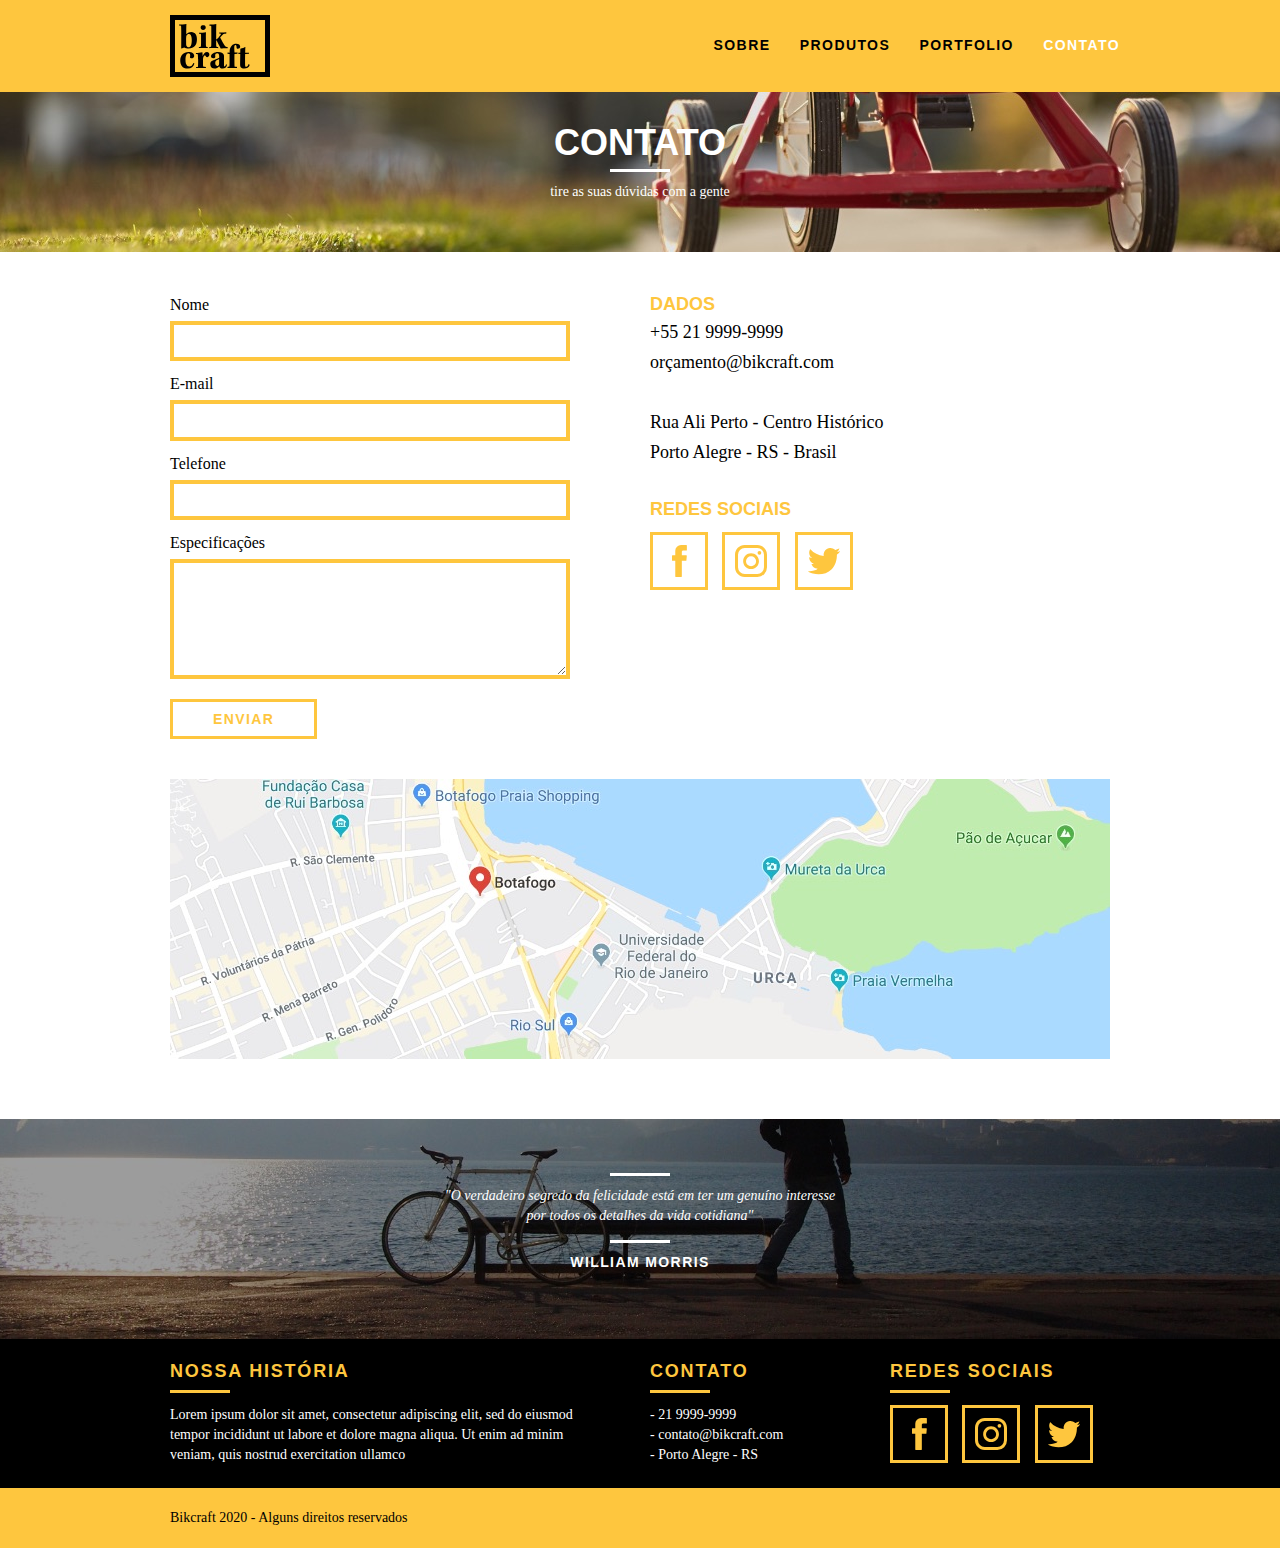
==== contato.html @ 3600408d "finalização contato, algumas modificacoes em portfolio e produtos" ====
<!DOCTYPE html>
<html lang="pt-br">
  <head>
    <meta charset="UTF-8" />
    <meta name="viewport" content="width=device-width, initial-scale=1.0" />
    <link rel="stylesheet" href="css/normalize.css" />
    <link rel="stylesheet" href="css/reset.css" />
    <link rel="stylesheet" href="css/grid.css" />
    <link rel="stylesheet" href="css/style.css" />
    <link rel="stylesheet" href="css/contato.css" />
    <title>Bikcraft - Contato</title>
  </head>
  <body>
    <header class="header">
      <div class="container">
        <a href="index.html" class="grid-4">
          <img src="img/bikcraft.svg" alt="Bikcraft" />
        </a>
        <nav class="header_menu" class="grid-12">
          <ul>
            <li><a href="sobre.html">Sobre</a></li>
            <li><a href="produtos.html">Produtos</a></li>
            <li><a href="portfolio.html">Portfolio</a></li>
            <li><a href="contato.html" class="menu_ativo">Contato</a></li>
          </ul>
        </nav>
      </div>
    </header>

    <section class="introducao_interna interna_contato">
      <div class="container">
        <h1>contato</h1>
        <p>tire as suas dúvidas com a gente</p>
      </div>
    </section>

    <section class="contato container">
      <form id="form_contato" class="contato_form grid-8">
        <label for="nome">Nome</label>
        <input type="text" id="nome" />

        <label for="email">E-mail</label>
        <input type="text" id="email" />

        <label for="telefone">Telefone</label>
        <input type="text" id="telefone" />

        <label for="espec">Especificações</label>
        <textarea type="text" id="espec"></textarea>

        <button type="submit" class="btn btn_preto">Enviar</button>
      </form>
      <div class="contato_dados grid-8">
        <h3>dados</h3>
        <span>+55 21 9999-9999</span>
        <span>orçamento@bikcraft.com</span>
        <span>Rua Ali Perto - Centro Histórico</span>
        <span>Porto Alegre - RS - Brasil</span>
        <h3>Redes Sociais</h3>
        <ul>
          <li>
            <a href="http://facebook.com" target="_blank"
              ><img src="img/redes-sociais/facebook.svg" alt="Facebook"
            /></a>
          </li>
          <li>
            <a href="http://instagram.com" target="_blank"
              ><img src="img/redes-sociais/instagram.svg" alt="Instagram"
            /></a>
          </li>
          <li>
            <a href="http://twitter.com" target="_blank"
              ><img src="img/redes-sociais/twitter.svg" alt="Twitter"
            /></a>
          </li>
        </ul>
      </div>
    </section>

    <section class="container contato_mapa">
      <a href="http://google.com" target="_blank" class="grid-16"
        ><img src="img/endereco-bikcraft.jpg" alt="Endereco Bikcraft"
      /></a>
    </section>

    <section class="quebra">
      <blockquote class="quote_externo container">
        <p>
          "O verdadeiro segredo da felicidade está em ter um genuíno interesse
          por todos os detalhes da vida cotidiana"
        </p>
        <cite>William Morris</cite>
      </blockquote>
    </section>

    <footer>
      <div class="footer">
        <div class="container">
          <div class="grid-8 footer_historia">
            <h3>NOSSA HISTÓRIA</h3>
            <p>
              Lorem ipsum dolor sit amet, consectetur adipiscing elit, sed do
              eiusmod tempor incididunt ut labore et dolore magna aliqua. Ut
              enim ad minim veniam, quis nostrud exercitation ullamco
            </p>
          </div>
          <div class="grid-4 footer_contato">
            <h3>Contato</h3>
            <ul>
              <li>- 21 9999-9999</li>
              <li>- contato@bikcraft.com</li>
              <li>- Porto Alegre - RS</li>
            </ul>
          </div>
          <div class="grid-4 footer_redes">
            <h3>Redes sociais</h3>
            <ul>
              <li>
                <a href="http://facebook.com" target="_blank"
                  ><img src="img/redes-sociais/facebook.svg" alt="Facebook"
                /></a>
              </li>
              <li>
                <a href="http://instagram.com" target="_blank"
                  ><img src="img/redes-sociais/instagram.svg" alt="Instagram"
                /></a>
              </li>
              <li>
                <a href="http://twitter.com" target="_blank"
                  ><img src="img/redes-sociais/twitter.svg" alt="Twitter"
                /></a>
              </li>
            </ul>
          </div>
        </div>
      </div>

      <div class="copy">
        <div class="container">
          <p class="grid-16">Bikcraft 2020 - Alguns direitos reservados</p>
        </div>
      </div>
    </footer>
  </body>
</html>
---- css/grid.css ----
*, *:before, *:after {
  -webkit-box-sizing: border-box; 
  -moz-box-sizing: border-box; 
  box-sizing: border-box;
}

.container {
	width: 960px;
	margin: 0 auto;
	padding: 0px;
	position: relative;
}

.container:after, .container:before {
	content: " ";
	display: table;
}

.container:after {
	clear: both;
}

.grid-1, .grid-2, .grid-3, .grid-4, .grid-5, .grid-6, .grid-7, .grid-8, .grid-9, .grid-10, .grid-11, .grid-12, .grid-13, .grid-14, .grid-15, .grid-16, .grid-1-3 {
	float: left;
	margin-left: 10px;
	margin-right: 10px;
}

.grid-1 	{width: 40px;}
.grid-2 	{width: 100px;}
.grid-3 	{width: 160px;}
.grid-4 	{width: 220px;}
.grid-5 	{width: 280px;}
.grid-6 	{width: 340px;}
.grid-7 	{width: 400px;}
.grid-8 	{width: 460px;}
.grid-9 	{width: 520px;}
.grid-10 	{width: 580px;}
.grid-11 	{width: 640px;}
.grid-12 	{width: 700px;}
.grid-13 	{width: 760px;}
.grid-14 	{width: 820px;}
.grid-15 	{width: 880px;}
.grid-16 	{width: 940px;}
.grid-1-3	{width: 300px;}
---- css/style.css ----
/* Estilos gerais */
body {
  font-family: Arial, Helvetica, sans-serif;
}

p {
  font-family: Georgia, 'Times New Roman', Times, serif;
  font-size: 14px;
  line-height: 20px;
}

img {
  display: block;
}

button {
  cursor: pointer;
}

.btn {
  border: 3px solid #fec63e;
  padding: 10px 30px;
  color: #fec63e;
  text-transform: uppercase;
  font-size: 14px;
  line-height: 20px;
  font-weight: bold;
  letter-spacing: .1em;
}

.btn:hover {
  color: #fff;
  border-color: #fff;
}

.btn.btn_preto:hover {
  color: #000;
  border-color: #000;
}

.subtitulo {
  font-weight: bold;
  font-size: 24px;
  line-height: 30px;
  letter-spacing: .1em;
  color: #000;
  text-transform: uppercase;
  text-align: center;
  margin-bottom: 40px;
}

.subtitulo::after {
  content: "";
  display: block;
  background-color: #000;
  margin: 8px auto;
  width: 60px;
  height: 3px;
}

.subtitulo_interno {
  font-weight: bold;
  font-size: 24px;
  line-height: 30px;
  letter-spacing: .1em;
  color: #000;
  text-transform: uppercase;
  margin-bottom: 20px;
}

.subtitulo_interno::after {
  content: "";
  display: block;
  background-color: #000;
  margin: 8px 0;
  width: 60px;
  height: 3px;
}

/* Introducao interna */
.introducao_interna {
  width: 100%;
  margin-top: 92px;
  height: 160px;
  text-align: center;
  color: #fff;
  padding-top: 30px;
}

.introducao_interna h1 {
  font-size: 36px;
  font-weight: bold;
  text-transform: uppercase;
}

.introducao_interna h1::after {
  content: "";
  display: block;
  background-color: #fff;
  margin: 6px auto 10px auto;
  width: 60px;
  height: 3px;
}

/* Header */
.header {
  background-color: #fec63e;
  padding: 15px 0;
  position: fixed;
  top: 0;
  width: 100%;
  z-index: 10;
}

.header_menu {
  text-align: right;
}

.header_menu ul li {
  display: inline-block;
  margin-left: 25px;
  margin-top: 20px;
}

.header_menu ul li a {
  color: #000;
  font-weight: bold;
  text-transform: uppercase;
  letter-spacing: .1em;
  font-size: 14px;
  line-height: 20px;
  padding: 10px 0;
}

.header_menu ul li a:hover {
  color: #fff;
}

.header_menu ul li a.menu_ativo {
  color: #fff;
}

/* Introdução */
.introducao {
  margin-top: 92px;
  height: 380px;
  width: 100%;
  background: url("../img/bg.jpg") no-repeat center;
  background-size: cover;
  text-align: center;
  padding-top: 80px;
}

.introducao h1 {
  font-size: 48px;
  color: #fff;
  font-weight: bold;
  text-transform: uppercase;
}

.quote_externo {
  max-width: 320px;
  margin: 0 auto;
  color: #fff;
  margin-bottom: 40px;
}

.quote_externo p {
  font-style: italic;
}

.quote_externo p:before, .quote_externo p:after {
  content: "";
  display: block;
  background-color: #fff;
  margin: 14px auto 10px auto;
  width: 60px;
  height: 3px;
}

.quote_externo cite {
  font-style: normal;
  font-weight: bold;
  text-transform: uppercase;
  font-size: 14px;
  letter-spacing: .1em;
}

/* Produtos */
.produtos {
  padding: 60px 0;
}

.produtos_lista li {
  background-color: #fec63e;
  text-align: center;
}

.produtos_lista li h3 {
  font-weight: bold;
  font-size: 18px;
  line-height: 25px;
  margin-top: 20px;
  text-transform: uppercase;
  letter-spacing: .1em;
}

.produtos_lista li h3::after {
  content: "";
  display: block;
  background-color: #000;
  margin: 2px auto;
  width: 60px;
  height: 3px;
}

.produtos_lista li p {
  padding: 10px 20px 20px;
}

.produtos_icone {
  background: #000;
  padding: 20px;
}

.call {
  padding-top: 40px;
  text-align: center;
  clear: both;
}

.call p {
  margin-bottom: 20px;
}

/* Portfólio */

.portfolio {
  width: 100%;
  background-color: #000;
  padding: 40px;
}

.portfolio .subtitulo {
  color: #fec63e;
}

.portfolio .subtitulo::after {
  background-color: #fec63e;
}

.portfolio_lista li:last-child {
  margin-top: 20px;
}

.portfolio .call p {
  color: #fff;
}

/* Qualidade */
.qualidade {
  padding: 60px 0;
}

.qualidade::after {
  content: "";
  width: 634px;
  height: 83px;
  display: block;
  background: url("../img/linhas.svg") no-repeat center;
  position: absolute;
  top: 209px;
  right: 162px;
  z-index: -1;
}

.qualidade img {
  margin: 0 auto;
}

.qualidade_lista {
  padding-top: 20px;
  overflow: auto; /* clear-fix */
}

.qualidade_lista li {
  text-align: center;
  padding: 0 40px;
}

.qualidade_lista li h3 {
  font-weight: bold;
  font-size: 18px;
  line-height: 25px;
  margin-top: 20px;
  text-transform: uppercase;
  letter-spacing: .1em;
}

.qualidade_lista li h3::after {
  content: "";
  display: block;
  background-color: #000;
  margin: 6px auto;
  width: 60px;
  height: 3px;
}

/* Quebra */

.quebra {
  width: 100%;
  height: 220px;
  background: url('../img/bg-footer.jpg') no-repeat center;
  background-size: cover;
  text-align: center;
  padding-top: 40px;
}

.quebra .quote_externo {
  max-width: 400px;
}

/* Footer */

.footer {
  width: 100%;
  background: #000;
  color: #fff;
  padding: 20px 0;
}

.footer h3 {
  font-size: 18px;
  line-height: 25px;
  color: #fec63e;
  text-transform: uppercase;
  letter-spacing: .1em;
  font-weight: bold;
}

.footer h3::after {
  content: "";
  display: block;
  width: 60px;
  height: 3px;
  background: #fec63e;
  margin: 6px 0 12px 0;
}

.footer_historia {
  padding-right: 40px;
}

.footer_contato ul li {
  font-size: 14px;
  line-height: 20px;
  font-family: Georgia, 'Times New Roman', Times, serif;
}

.footer_redes ul li {
  display: inline-block;
  margin-right: 10px;
}

.footer_redes ul li a {
  border: 3px solid #fec63e;
  display: block;
  padding: 10px;
}

.footer_redes ul li a:hover {
  border-color: #fff;
}

.copy {
  background-color: #fec63e;
  padding: 20px 0;
}
---- css/contato.css ----
.interna_contato {
  background: url("../img/bg-contato.jpg") no-repeat center;
  background-size: cover;
}

/* Orçamento */
.contato {
  padding: 40px 0;
}

.contato h2::after {
  background: #fec63e;
}

.contato_form {
  padding-right: 60px;
}

.contato_form label {
  display: block;
  font-family: Georgia, 'Times New Roman', Times, serif;
  font-style: 18px;
  line-height: 25px;
  margin-bottom: 4px;
}

.contato_form input {
  display: block;
  width: 100%;
  border: 4px solid #fec63e;
  background: none;
  padding: 7px 10px;
  margin-bottom: 10px;
  outline: none;
  font-style: 14px;
  font-family: Georgia, 'Times New Roman', Times, serif;
}

.contato_form textarea {
  display: block;
  width: 100%;
  height: 120px;
  border: 4px solid #fec63e;
  background: none;
  padding: 7px 10px;
  margin-bottom: 20px;
  outline: none;
  font-style: 14px;
  font-family: Georgia, 'Times New Roman', Times, serif;
}

.contato_form button {
  background: none;
  padding: 7px 40px;
}

.contato_dados h3 {
  font-size: 18px;
  line-height: 25px;
  font-weight: bold;
  text-transform: uppercase;
  color: #fec63e
}

.contato_dados span {
  display: block;
  font-size: 18px;
  line-height: 30px;
  font-family: Georgia, 'Times New Roman', Times, serif;
}

.contato_dados span:nth-of-type(even) {
  margin-bottom: 30px;
}

.contato_dados p {
  margin: 8px 0;
}

.contato_dados ul {
  margin-top: 10px
}

.contato_dados ul li {
  display: inline-block;
  margin-right: 10px;
}

.contato_dados ul li a {
  border: 3px solid #fec63e;
  display: block;
  padding: 10px;
}

.contato_dados ul li a:hover {
  border-color: #000;
}

.contato_mapa {
  margin-bottom: 60px;
}
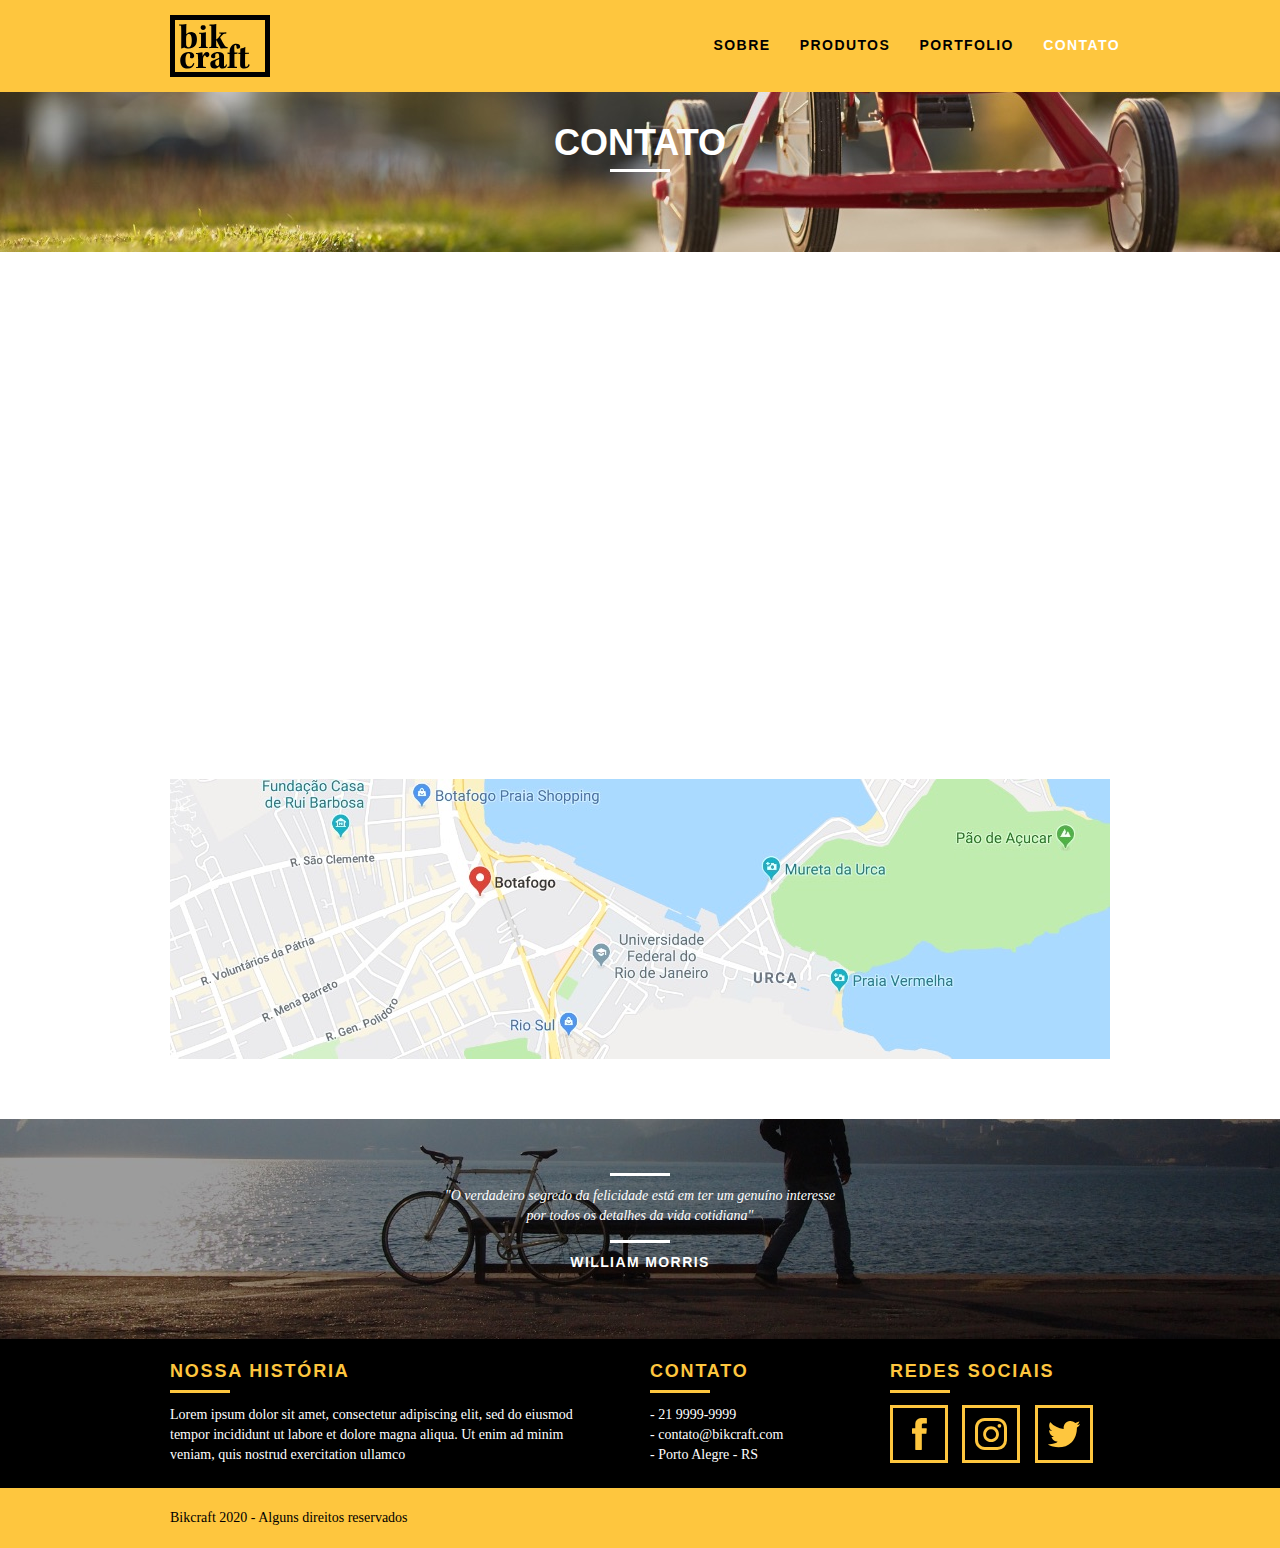
==== commit 71283078: "Conclusão do site" ====
--- a/contato.html
+++ b/contato.html
@@ -3,12 +3,31 @@
   <head>
     <meta charset="UTF-8" />
     <meta name="viewport" content="width=device-width, initial-scale=1.0" />
-    <link rel="stylesheet" href="css/normalize.css" />
-    <link rel="stylesheet" href="css/reset.css" />
-    <link rel="stylesheet" href="css/grid.css" />
-    <link rel="stylesheet" href="css/style.css" />
-    <link rel="stylesheet" href="css/contato.css" />
-    <title>Bikcraft - Contato</title>
+    <link rel="stylesheet" href="css/main.css" />
+    <title>Bikcraft - Contato - 51 99158 5101</title>
+
+    <meta
+      name="description"
+      content="Compre a sua bicicleta personalizada na Bikcraft. Possuímos modelos Passeio, Retrô e Esporte."
+    />
+    <meta property="og:type" content="website" />
+    <meta property="og:title" content="Bikcraft - Contato - 51 99158 5101" />
+    <meta
+      property="og:description"
+      content="Compre a sua bicicleta personalizada na Bikcraft. Possuímos modelos Passeio, Retrô e Esporte."
+    />
+    <meta property="og:url" content="http://bikcraft.com/contato.html" />
+    <meta property="og:image" content="http://bikcraft.com/img/og-image.png" />
+
+    <meta name="viewport" content="width=device-width, initial-scale=1.0" />
+
+    <link rel="shortcut icon" type="image/x-icon" href="favicon.ico" />
+
+
+    <script>document.documentElement.classList.add('js');</script>
+    <script src="./js/simple-anime.js" defer></script>
+    <script src="./js/simple-form.js" defer></script>
+    <script src="./js/script.js" defer></script>
   </head>
   <body>
     <header class="header">
@@ -29,24 +48,30 @@
 
     <section class="introducao_interna interna_contato">
       <div class="container">
-        <h1>contato</h1>
-        <p>tire as suas dúvidas com a gente</p>
+        <h1 data-anime="400" class="fadeInDown">contato</h1>
+        <p data-anime="800" class="fadeInDown">tire as suas dúvidas com a gente</p>
       </div>
     </section>
 
-    <section class="contato container">
-      <form id="form_contato" class="contato_form grid-8">
+    <section class="contato container fadeInDown formPhp" data-anime="800">
+      <form id="form_contato" method="POST" action="./enviar.php" class="contato_form grid-8">
         <label for="nome">Nome</label>
-        <input type="text" id="nome" />
+        <input type="text" id="nome" name="nome" required/>
 
         <label for="email">E-mail</label>
-        <input type="text" id="email" />
+        <input type="text" id="email" name="email" required>
+        
+        <label for="telefone">Telefone</label>
+        <input type="text" id="telefone" name="telefone" />
 
-        <label for="telefone">Telefone</label>
-        <input type="text" id="telefone" />
+        <label class="nao_aparece">Se você não é um robô, deixe em branco</label>
+        <input type="text" class="nao_aparece" name="leaveblank">
 
-        <label for="espec">Especificações</label>
-        <textarea type="text" id="espec"></textarea>
+        <label class="nao_aparece">Se você não é um robô, deixe em branco</label>
+        <input type="text" class="nao_aparece" name="dontchange" value="http://">
+
+        <label for="mensagem">Mensagem</label>
+        <textarea id="enviar" name="enviar" type="text" id="mensagem" name="mensagem" required></textarea>
 
         <button type="submit" class="btn btn_preto">Enviar</button>
       </form>
@@ -83,7 +108,7 @@
       /></a>
     </section>
 
-    <section class="quebra">
+    <div class="quebra">
       <blockquote class="quote_externo container">
         <p>
           "O verdadeiro segredo da felicidade está em ter um genuíno interesse
@@ -91,7 +116,7 @@
         </p>
         <cite>William Morris</cite>
       </blockquote>
-    </section>
+    </div>
 
     <footer>
       <div class="footer">
--- a/css/main.css
+++ b/css/main.css
@@ -0,0 +1 @@
+html{line-height:1.15;-webkit-text-size-adjust:100%}body{margin:0}main{display:block}h1{font-size:2em;margin:.67em 0}hr{box-sizing:content-box;height:0;overflow:visible}pre{font-family:monospace,monospace;font-size:1em}a{background-color:transparent}abbr[title]{border-bottom:none;text-decoration:underline;text-decoration:underline dotted}b,strong{font-weight:bolder}code,kbd,samp{font-family:monospace,monospace;font-size:1em}small{font-size:80%}sub,sup{font-size:75%;line-height:0;position:relative;vertical-align:baseline}sub{bottom:-.25em}sup{top:-.5em}img{border-style:none}button,input,optgroup,select,textarea{font-family:inherit;font-size:100%;line-height:1.15;margin:0}button,input{overflow:visible}button,select{text-transform:none}button,[type="button"],[type="reset"],[type="submit"]{-webkit-appearance:button}button::-moz-focus-inner,[type="button"]::-moz-focus-inner,[type="reset"]::-moz-focus-inner,[type="submit"]::-moz-focus-inner{border-style:none;padding:0}button:-moz-focusring,[type="button"]:-moz-focusring,[type="reset"]:-moz-focusring,[type="submit"]:-moz-focusring{outline:1px dotted ButtonText}fieldset{padding:.35em .75em .625em}legend{box-sizing:border-box;color:inherit;display:table;max-width:100%;padding:0;white-space:normal}progress{vertical-align:baseline}textarea{overflow:auto}[type="checkbox"],[type="radio"]{box-sizing:border-box;padding:0}[type="number"]::-webkit-inner-spin-button,[type="number"]::-webkit-outer-spin-button{height:auto}[type="search"]{-webkit-appearance:textfield;outline-offset:-2px}[type="search"]::-webkit-search-decoration{-webkit-appearance:none}::-webkit-file-upload-button{-webkit-appearance:button;font:inherit}details{display:block}summary{display:list-item}template{display:none}[hidden]{display:none}a{text-decoration:none}ol,ul{list-style:none}html,body,div,span,iframe,h1,h2,h3,h4,h5,h6,p,blockquote,a,em,img,dl,dt,dd,ol,ul,li,fieldset,form,label,legend,article,footer,header,nav,section,main{margin:0;padding:0;border:0;vertical-align:baseline}h1,h2,h3,h4,h5,h6,p,a,ul{font-size:1em;font-weight:400}*,:before,:after{-webkit-box-sizing:border-box;-moz-box-sizing:border-box;box-sizing:border-box}.container{width:960px;margin:0 auto;padding:0;position:relative}.container:after,.container:before{content:" ";display:table}.container:after{clear:both}.grid-1,.grid-2,.grid-3,.grid-4,.grid-5,.grid-6,.grid-7,.grid-8,.grid-9,.grid-10,.grid-11,.grid-12,.grid-13,.grid-14,.grid-15,.grid-16,.grid-1-3{float:left;margin-left:10px;margin-right:10px}.grid-1{width:40px}.grid-2{width:100px}.grid-3{width:160px}.grid-4{width:220px}.grid-5{width:280px}.grid-6{width:340px}.grid-7{width:400px}.grid-8{width:460px}.grid-9{width:520px}.grid-10{width:580px}.grid-11{width:640px}.grid-12{width:700px}.grid-13{width:760px}.grid-14{width:820px}.grid-15{width:880px}.grid-16{width:940px}.grid-1-3{width:300px}@media only screen and (min-width: 809px) and (max-width: 1039px){.container{width:768px}.grid-1{width:28px}.grid-2{width:76px}.grid-3{width:124px}.grid-4{width:172px}.grid-5{width:220px}.grid-6{width:268px}.grid-7{width:316px}.grid-8{width:364px}.grid-9{width:412px}.grid-10{width:460px}.grid-11{width:508px}.grid-12{width:556px}.grid-13{width:604px}.grid-14{width:652px}.grid-15{width:700px}.grid-16{width:748px}.grid-1-3{width:236px}}@media only screen and (max-width: 808px){.container{width:300px}.grid-1,.grid-2,.grid-3,.grid-4,.grid-5,.grid-6,.grid-7,.grid-8,.grid-9,.grid-10,.grid-11,.grid-12,.grid-13,.grid-14,.grid-15,.grid-16,.grid-1-3{width:300px;margin-bottom:20px;float:none}}body{font-family:Arial,Helvetica,sans-serif}p{font-family:Georgia,'Times New Roman',Times,serif;font-size:14px;line-height:20px}img{display:block;max-width:100%}button{cursor:pointer}.btn{border:3px solid #fec63e;padding:10px 30px;color:#fec63e;text-transform:uppercase;font-size:14px;line-height:20px;font-weight:700;letter-spacing:.1em}.btn:hover{color:#fff;border-color:#fff}.btn.btn_preto:hover{color:#000;border-color:#000}.subtitulo{font-weight:700;font-size:24px;line-height:30px;letter-spacing:.1em;color:#000;text-transform:uppercase;text-align:center;margin-bottom:40px}.subtitulo::after{content:"";display:block;background-color:#000;margin:8px auto;width:60px;height:3px}.subtitulo_interno{font-weight:700;font-size:24px;line-height:30px;letter-spacing:.1em;color:#000;text-transform:uppercase;margin-bottom:20px}.subtitulo_interno::after{content:"";display:block;background-color:#000;margin:8px 0;width:60px;height:3px}.introducao_interna{width:100%;margin-top:92px;height:160px;text-align:center;color:#fff;padding-top:30px}.introducao_interna h1{font-size:36px;font-weight:700;text-transform:uppercase}.introducao_interna h1::after{content:"";display:block;background-color:#fff;margin:6px auto 10px;width:60px;height:3px}.header{background-color:#fec63e;padding:15px 0;position:fixed;top:0;width:100%;z-index:10}.header_menu{text-align:right}.header_menu ul li{display:inline-block;margin-left:25px;margin-top:20px}.header_menu ul li a{color:#000;font-weight:700;text-transform:uppercase;letter-spacing:.1em;font-size:14px;line-height:20px;padding:10px 0}.header_menu ul li a:hover{color:#fff}.header_menu ul li a.menu_ativo{color:#fff}.introducao{margin-top:92px;height:380px;width:100%;background:url(../img/bg.jpg) no-repeat center;background-size:cover;text-align:center;padding-top:80px}.introducao h1{font-size:48px;color:#fff;font-weight:700;text-transform:uppercase}.quote_externo{max-width:320px;margin:0 auto;color:#fff;margin-bottom:40px}.quote_externo p{font-style:italic}.quote_externo p:before,.quote_externo p:after{content:"";display:block;background-color:#fff;margin:14px auto 10px;width:60px;height:3px}.quote_externo cite{font-style:normal;font-weight:700;text-transform:uppercase;font-size:14px;letter-spacing:.1em}.produtos{padding:60px 0}.produtos_lista li{background-color:#fec63e;text-align:center}.produtos_lista li img{margin:0 auto}.produtos_lista li h3{font-weight:700;font-size:18px;line-height:25px;margin-top:20px;text-transform:uppercase;letter-spacing:.1em}.produtos_lista li h3::after{content:"";display:block;background-color:#000;margin:2px auto;width:60px;height:3px}.produtos_lista li p{padding:10px 20px 20px}.produtos_icone{background:#000;padding:20px}.call{padding-top:40px;text-align:center;clear:both}.call p{margin-bottom:20px}.portfolio{width:100%;background-color:#000;padding:40px}.portfolio .subtitulo{color:#fec63e}.portfolio .subtitulo::after{background-color:#fec63e}.portfolio_lista li:last-child{margin-top:20px}.portfolio .call p{color:#fff}.qualidade{padding:60px 0}.qualidade::after{content:"";width:634px;height:83px;display:block;background:url(../img/linhas.svg) no-repeat center;position:absolute;top:209px;right:162px;z-index:-1}.qualidade img{margin:0 auto}.qualidade_lista{padding-top:20px;overflow:auto}.qualidade_lista li{text-align:center;padding:0 40px}.qualidade_lista li h3{font-weight:700;font-size:18px;line-height:25px;margin-top:20px;text-transform:uppercase;letter-spacing:.1em}.qualidade_lista li h3::after{content:"";display:block;background-color:#000;margin:6px auto;width:60px;height:3px}.quebra{width:100%;height:220px;background:url(../img/bg-footer.jpg) no-repeat center;background-size:cover;text-align:center;padding-top:40px}.quebra .quote_externo{max-width:400px}.footer{width:100%;background:#000;color:#fff;padding:20px 0}.footer h3{font-size:18px;line-height:25px;color:#fec63e;text-transform:uppercase;letter-spacing:.1em;font-weight:700}.footer h3::after{content:"";display:block;width:60px;height:3px;background:#fec63e;margin:6px 0 12px}.footer_historia{padding-right:40px}.footer_contato ul li{font-size:14px;line-height:20px;font-family:Georgia,'Times New Roman',Times,serif}.footer_redes ul li{display:inline-block;margin-right:10px}.footer_redes ul li a{border:3px solid #fec63e;display:block;padding:10px}.footer_redes ul li a:hover{border-color:#fff}.copy{background-color:#fec63e;padding:20px 0}.js [data-slide]{position:relative}.js [data-slide] > *{position:absolute;top:0;opacity:0}.js [data-slide] > .active{position:relative;opacity:1;transition:opacity 500ms;z-index:1}.js [data-slide-nav]{display:block;text-align:center;margin-top:20px}.js [data-slide-nav] button{display:inline-block;width:12px;height:12px;margin:4px;border:none;padding:0;border-radius:6px;text-indent:-99px;overflow:hidden;background:#1d1d1d}.js [data-slide-nav] button.active{background-color:#fec63e}.js [data-anime]{opacity:0}.js .fadeInDown{transform:translate3d(0,-20px,0)}.js .anime{opacity:1;transform:none;transition:opacity .8s,transform .8s}.nao_aparece{visibility:hidden;position:absolute;height:0}#form-sucesso{color:#31aa39}#form-erro{color:#f64540}.interna_sobre{background:url(../img/bg-sobre.jpg) no-repeat center;background-size:cover}.missao_sobre{padding-top:60px}.missao_sobre p{font-size:18px;line-height:25px;margin-bottom:1em;padding-right:60px}.missao_sobre ul li{font-style:18px;line-height:30px;font-family:Georgia,'Times New Roman',Times,serif}.foto_equipe{padding-top:20px}.interna_produtos{background:url(../img/bg-produtos.jpg) no-repeat center;background-size:cover}.produto_item{padding-top:60px}.produto_item h2{color:#fff;font-size:36px;text-transform:uppercase;letter-spacing:.1em;font-weight:700;position:relative;top:-180px;text-align:center;margin-bottom:-56px}.produto_item h2::after,.produto_item h2::before{content:"";display:block;background-color:#fff;margin:6px auto 8px;width:60px;height:3px}.produto_icone{background:#000;padding:70px 0}.produto_icone img{margin:0 auto}.produto_info{background:#000}.produto_info p{color:#fff;font-size:18px;line-height:25px;padding:30px 40px;height:180px}.produto_info ul li{background:#fec63e;text-transform:uppercase;font-style:18px;font-weight:700;line-height:20px;text-align:center;float:left;width:229px;height:49px;padding-top:16px}.produto_info ul li:nth-child(1),.produto_info ul li:nth-child(2){margin-bottom:2px}.produto_info ul li:nth-child(even){margin-left:2px}.orcamento{background:#000;width:100%;margin-top:60px;padding:40px 0}.orcamento h2{color:#fec63e}.orcamento h2::after{background:#fec63e}.form{padding-right:60px}.form label{display:block;color:#fff;font-family:Georgia,'Times New Roman',Times,serif;font-style:18px;line-height:25px;margin-bottom:4px}.form input{display:block;width:100%;border:4px solid #fec63e;background:none;color:#fff;padding:7px 10px;margin-bottom:10px;outline:none;font-style:14px;font-family:Georgia,'Times New Roman',Times,serif}.form textarea{display:block;width:100%;height:120px;border:4px solid #fec63e;background:none;color:#fff;padding:7px 10px;margin-bottom:20px;outline:none;font-style:14px;font-family:Georgia,'Times New Roman',Times,serif}.form button{background:none;padding:7px 40px}.orcamento_dados{color:#fff}.orcamento_dados h3{font-size:18px;line-height:25px;font-weight:700;text-transform:uppercase;color:#fec63e}.orcamento_dados span{display:block;font-size:18px;line-height:30px;font-family:Georgia,'Times New Roman',Times,serif}.orcamento_dados span:nth-of-type(2){margin-bottom:40px}.orcamento_dados p{margin:8px 0}.orcamento_dados ul{padding-right:60px}.orcamento_dados ul li{font-family:Georgia,'Times New Roman',Times,serif;font-size:14px;padding:10px 15px}.orcamento_dados ul li:nth-child(odd){background:#1d1d1d}.interna_portfolio{background:url(../img/bg-portfolio.jpg) no-repeat center;background-size:cover}.quote_clientes{padding:60px 0;max-width:460px;margin:0 auto;text-align:center}.quote_clientes p{text-align:center;font-family:Georgia,'Times New Roman',Times,serif;font-size:18px;line-height:25px;font-style:italic;margin-bottom:20px}.quote_clientes cite{font-weight:700;font-size:18px;font-style:normal}.interna_contato{background:url(../img/bg-contato.jpg) no-repeat center;background-size:cover}.contato{padding:40px 0}.contato h2::after{background:#fec63e}.contato_form{padding-right:60px}.contato_form label{display:block;font-family:Georgia,'Times New Roman',Times,serif;font-style:18px;line-height:25px;margin-bottom:4px}.contato_form input{display:block;width:100%;border:4px solid #fec63e;background:none;padding:7px 10px;margin-bottom:10px;outline:none;font-style:14px;font-family:Georgia,'Times New Roman',Times,serif}.contato_form textarea{display:block;width:100%;height:120px;border:4px solid #fec63e;background:none;padding:7px 10px;margin-bottom:20px;outline:none;font-style:14px;font-family:Georgia,'Times New Roman',Times,serif}.contato_form button{background:none;padding:7px 40px}.contato_dados h3{font-size:18px;line-height:25px;font-weight:700;text-transform:uppercase;color:#fec63e}.contato_dados span{display:block;font-size:18px;line-height:30px;font-family:Georgia,'Times New Roman',Times,serif}.contato_dados span:nth-of-type(even){margin-bottom:30px}.contato_dados p{margin:8px 0}.contato_dados ul{margin-top:10px}.contato_dados ul li{display:inline-block;margin-right:10px}.contato_dados ul li a{border:3px solid #fec63e;display:block;padding:10px}.contato_dados ul li a:hover{border-color:#000}.contato_mapa{margin-bottom:60px}@media only screen and (min-width: 809px) and (max-width: 1039px){.qualidade::after{right:66px}.qualidade_lista li{padding:0 10px}.footer ul li a{padding:6px}.footer ul li a img{width:26px;height:26px}.produto_item h2{top:-150px}.produto_icone{padding:41px 0}.produto_info p{font-size:14px;line-height:20px;padding:20px 30px;height:122px}.produto_info ul li{width:181px}}@media only screen and (max-width: 808px){.header{position:relative;padding-bottom:0}.header img{margin:0 auto}.header_menu{text-align:center}.header_menu ul li{margin:5px}.header_menu ul li a{border:4px solid #000;width:136px;display:block;float:left}.header_menu ul li a:hover{border-color:#fff}.header_menu ul li a.menu_ativo{border-color:#fff}.introducao{margin:0;padding-top:40px;background:url(../img/bg-mobile.jpg);background-size:cover}.introducao h1{font-size:36px}.introducao_interna{margin:0}.call{padding-top:10px}.qualidade::after{display:none}.qualidade_lista{overflow:hidden}.missao_sobre p{padding-right:0;font-size:14px;line-height:20px}.missao_sobre ul li{font-size:14px;line-height:25px}.produto_item h2{top:-100px;margin-bottom:-68px}.produto_icone{padding:41px 0}.produto_info p{font-size:14px;line-height:20px;height:auto;padding:20px 30px}.produto_info ul li{width:149px;height:49px;font-size:14px;line-height:20px;padding-top:14px}.form{padding-right:0}.orcamento_dados ul{padding-right:0}.contato_form{padding-right:0;margin-bottom:40px}}